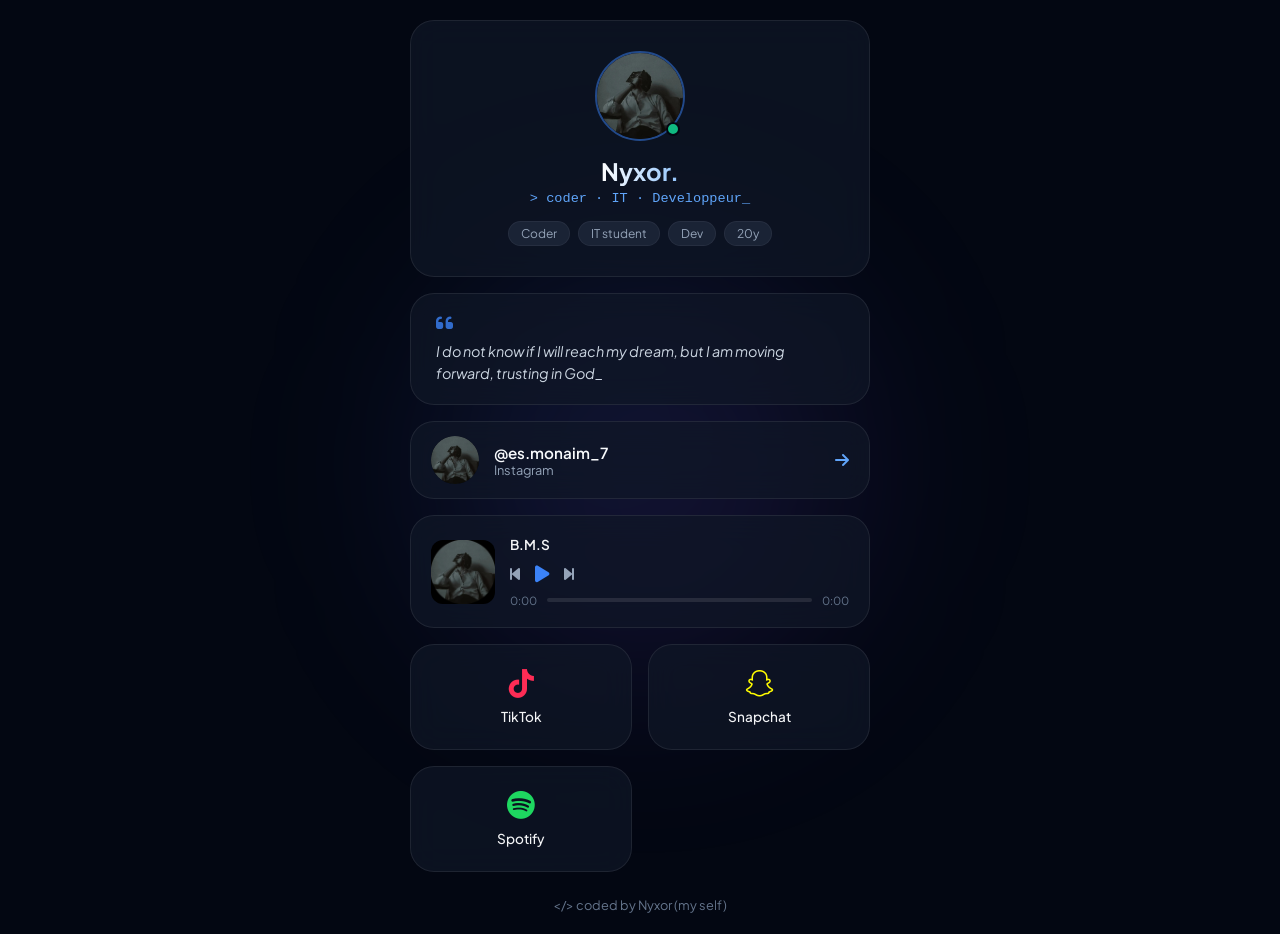
==== index.html @ fcea0288 "Update index.html" ====
<!DOCTYPE html>
<html lang="en">
<head>
    <meta charset="UTF-8">
    <meta name="viewport" content="width=device-width, initial-scale=1.0">
    <title>Nyxor. // Bento Grid Portfolio</title>
    <link rel="stylesheet" href="style.css">
    <link rel="stylesheet" href="https://cdnjs.cloudflare.com/ajax/libs/font-awesome/6.4.0/css/all.min.css">
</head>
<body>
    <div class="bg-glow"></div>
    
    <div class="bento-container">
        <!-- Profile Bento Box -->
        <div class="bento-card profile-box">
            <div class="avatar-wrapper">
                <img src="assets/avatar.jpg" alt="Nyxor">
                <div class="status-dot"></div>
            </div>
            <h1>Nyxor.</h1>
            <p class="role">&gt; coder · IT · Developpeur_</p>
            <div class="tags">
                <span>Coder</span>
                <span>IT student</span>
                <span>Dev</span>
                <span>20y</span>
            </div>
        </div>

        <!-- Bio / Quote Box -->
        <div class="bento-card quote-box">
            <i class="fa-solid fa-quote-left quote-icon"></i>
            <p>I do not know if I will reach my dream, but I am moving forward, trusting in God_</p>
        </div>

        <!-- Secondary Link Box (@es.monaim_7 - Instagram) -->
        <a href="https://instagram.com/es.monaim_7" target="_blank" class="bento-card link-box">
            <div class="link-avatar">
                <img src="assets/avatar.jpg" alt="Instagram">
            </div>
            <div class="link-info">
                <span class="handle">@es.monaim_7</span>
                <span class="sub">Instagram</span>
            </div>
            <i class="fa-solid fa-arrow-right arrow-icon"></i>
        </a>

        <!-- Music Player Box with Playlist & Controls -->
        <div class="bento-card music-box">
            <div class="album-art" id="albumArtContainer">
                <img src="assets/avatar.jpg" alt="Album Art">
            </div>
            <div class="music-info">
                <span class="song-title" id="songTitle">B.M.S</span>
                <div class="player-controls">
                    <button id="prevBtn"><i class="fa-solid fa-backward-step"></i></button>
                    <button id="playBtn"><i class="fa-solid fa-play"></i></button>
                    <button id="nextBtn"><i class="fa-solid fa-forward-step"></i></button>
                </div>
                <div class="progress-container">
                    <span class="time current" id="currentTime">0:00</span>
                    <div class="progress-bar" id="progressBar">
                        <div class="progress" id="progress"></div>
                    </div>
                    <span class="time total" id="durationTime">0:00</span>
                </div>
            </div>
            <audio id="audioPlayer"></audio>
        </div>

        <!-- Social Media Bento Boxes -->
        <a href="https://www.tiktok.com/@es.ameur?_r=1&_t=ZS-9ANzSjdHnMc" target="_blank" class="bento-card social-box tiktok">
            <i class="fa-brands fa-tiktok"></i>
            <span>TikTok</span>
        </a>
        <a href="https://www.snapchat.com/add/abdelmounaim_51?share_id=HnolGgWabs0&locale=en-US" target="_blank" class="bento-card social-box snapchat">
            <i class="fa-brands fa-snapchat"></i>
            <span>Snapchat</span>
        </a>
        <a href="https://open.spotify.com/user/316nsxtnhcsiqg2rhbtes3xg7yk4?si=0DEsbl2AT4-R0yU2G4HWVw&utm_source=copy-link" target="_blank" class="bento-card social-box spotify">
            <i class="fa-brands fa-spotify"></i>
            <span>Spotify</span>
        </a>
    </div>

    <footer class="footer">
        <code>&lt;/&gt; coded by Nyxor (my self)</code>
    </footer>

    <script src="script.js"></script>
</body>
</html>
---- style.css ----
@import url('https://fonts.googleapis.com/css2?family=Plus+Jakarta+Sans:wght@300;400;500;600;700&display=swap');

* {
    margin: 0;
    padding: 0;
    box-sizing: border-box;
    font-family: 'Plus Jakarta Sans', sans-serif;
}

body {
    background-color: #030712;
    color: #f3f4f6;
    min-height: 100vh;
    display: flex;
    flex-direction: column;
    align-items: center;
    justify-content: center;
    padding: 20px;
    position: relative;
    overflow-x: hidden;
}

/* Background glow effect */
.bg-glow {
    position: absolute;
    width: 400px;
    height: 400px;
    background: linear-gradient(135deg, rgba(59, 130, 246, 0.15), rgba(147, 51, 234, 0.15));
    filter: blur(100px);
    border-radius: 50%;
    z-index: -1;
    top: 50%;
    left: 50%;
    transform: translate(-50%, -50%);
    animation: pulseGlow 6s ease-in-out infinite alternate;
}

@keyframes pulseGlow {
    0% { transform: translate(-50%, -50%) scale(1); }
    100% { transform: translate(-50%, -50%) scale(1.2); }
}

/* Bento Container Layout */
.bento-container {
    display: grid;
    grid-template-columns: repeat(2, 1fr);
    gap: 16px;
    width: 100%;
    max-width: 460px;
    z-index: 1;
}

.bento-card {
    background: rgba(17, 24, 39, 0.7);
    border: 1px solid rgba(255, 255, 255, 0.08);
    border-radius: 24px;
    padding: 20px;
    backdrop-filter: blur(16px);
    -webkit-backdrop-filter: blur(16px);
    transition: all 0.3s cubic-bezier(0.4, 0, 0.2, 1);
    text-decoration: none;
    color: inherit;
    display: flex;
    flex-direction: column;
    justify-content: center;
}

.bento-card:hover {
    border-color: rgba(59, 130, 246, 0.4);
    transform: translateY(-4px);
    box-shadow: 0 10px 30px -10px rgba(59, 130, 246, 0.2);
}

/* Profile Box */
.profile-box {
    grid-column: span 2;
    align-items: center;
    text-align: center;
    padding: 30px 20px;
}

.avatar-wrapper {
    position: relative;
    width: 90px;
    height: 90px;
    margin-bottom: 15px;
}

.avatar-wrapper img {
    width: 100%;
    height: 100%;
    border-radius: 50%;
    object-fit: cover;
    border: 2px solid rgba(59, 130, 246, 0.5);
}

.status-dot {
    position: absolute;
    bottom: 5px;
    right: 5px;
    width: 14px;
    height: 14px;
    background-color: #10b981;
    border: 2px solid #030712;
    border-radius: 50%;
}

.profile-box h1 {
    font-size: 1.5rem;
    font-weight: 700;
    margin-bottom: 5px;
    background: linear-gradient(to right, #fff, #93c5fd);
    -webkit-background-clip: text;
    -webkit-text-fill-color: transparent;
}

.role {
    font-size: 0.85rem;
    color: #60a5fa;
    font-family: monospace;
    margin-bottom: 15px;
}

.tags {
    display: flex;
    gap: 8px;
    flex-wrap: wrap;
    justify-content: center;
}

.tags span {
    background: rgba(30, 41, 59, 0.8);
    border: 1px solid rgba(255, 255, 255, 0.05);
    padding: 4px 12px;
    border-radius: 20px;
    font-size: 0.75rem;
    color: #94a3b8;
}

/* Quote Box */
.quote-box {
    grid-column: span 2;
    position: relative;
    padding: 20px 25px;
}

.quote-icon {
    color: #3b82f6;
    font-size: 1.2rem;
    margin-bottom: 8px;
    opacity: 0.8;
}

.quote-box p {
    font-size: 0.9rem;
    color: #cbd5e1;
    line-height: 1.5;
    font-style: italic;
}

/* Link Box */
.link-box {
    grid-column: span 2;
    flex-direction: row;
    align-items: center;
    justify-content: space-between;
    padding: 14px 20px;
}

.link-avatar {
    width: 48px;
    height: 48px;
    border-radius: 50%;
    overflow: hidden;
    display: flex;
    align-items: center;
    justify-content: center;
    flex-shrink: 0;
}

.link-avatar img {
    width: 100%;
    height: 100%;
    object-fit: cover;
}

.link-info {
    display: flex;
    flex-direction: column;
    flex-grow: 1;
    margin-left: 15px;
}

.link-info .handle {
    font-weight: 600;
    font-size: 0.95rem;
    color: #f8fafc;
}

.link-info .sub {
    font-size: 0.8rem;
    color: #94a3b8;
}

.arrow-icon {
    color: #60a5fa;
    transition: transform 0.2s;
}

.link-box:hover .arrow-icon {
    transform: translateX(4px);
}

/* Music Box */
.music-box {
    grid-column: span 2;
    flex-direction: row;
    align-items: center;
    gap: 15px;
}

.album-art {
    width: 64px;
    height: 64px;
    border-radius: 12px;
    overflow: hidden;
    flex-shrink: 0;
}

.album-art img {
    width: 100%;
    height: 100%;
    object-fit: cover;
}

.music-info {
    flex-grow: 1;
    display: flex;
    flex-direction: column;
    gap: 8px;
}

.song-title {
    font-weight: 600;
    font-size: 0.85rem;
    white-space: nowrap;
    overflow: hidden;
    text-overflow: ellipsis;
    max-width: 280px;
}

.player-controls {
    display: flex;
    align-items: center;
    gap: 15px;
}

.player-controls button {
    background: none;
    border: none;
    color: #94a3b8;
    cursor: pointer;
    font-size: 1rem;
    transition: color 0.2s;
}

.player-controls button:hover {
    color: #fff;
}

#playBtn {
    font-size: 1.2rem;
    color: #3b82f6;
}

.progress-container {
    display: flex;
    align-items: center;
    gap: 10px;
    width: 100%;
}

.time {
    font-size: 0.7rem;
    color: #64748b;
}

.progress-bar {
    flex-grow: 1;
    height: 4px;
    background: rgba(255, 255, 255, 0.1);
    border-radius: 2px;
    overflow: hidden;
    cursor: pointer;
}

.progress {
    width: 0%;
    height: 100%;
    background: #3b82f6;
    border-radius: 2px;
    transition: width 0.1s linear;
}

/* Social Boxes */
.social-box {
    align-items: center;
    text-align: center;
    gap: 10px;
    padding: 24px 10px;
}

.social-box i {
    font-size: 1.8rem;
}

.social-box span {
    font-size: 0.85rem;
    font-weight: 500;
}

.social-box.tiktok:hover { border-color: rgba(254, 44, 85, 0.4); box-shadow: 0 10px 30px -10px rgba(254, 44, 85, 0.2); }
.social-box.tiktok i { color: #fe2c55; }

.social-box.snapchat:hover { border-color: rgba(255, 252, 0, 0.4); box-shadow: 0 10px 30px -10px rgba(255, 252, 0, 0.15); }
.social-box.snapchat i { color: #fffc00; }

.social-box.spotify:hover { border-color: rgba(30, 215, 96, 0.4); box-shadow: 0 10px 30px -10px rgba(30, 215, 96, 0.2); }
.social-box.spotify i { color: #1ed760; }

/* Footer */
.footer {
    margin-top: 25px;
    text-align: center;
    font-size: 0.8rem;
    color: #64748b;
}
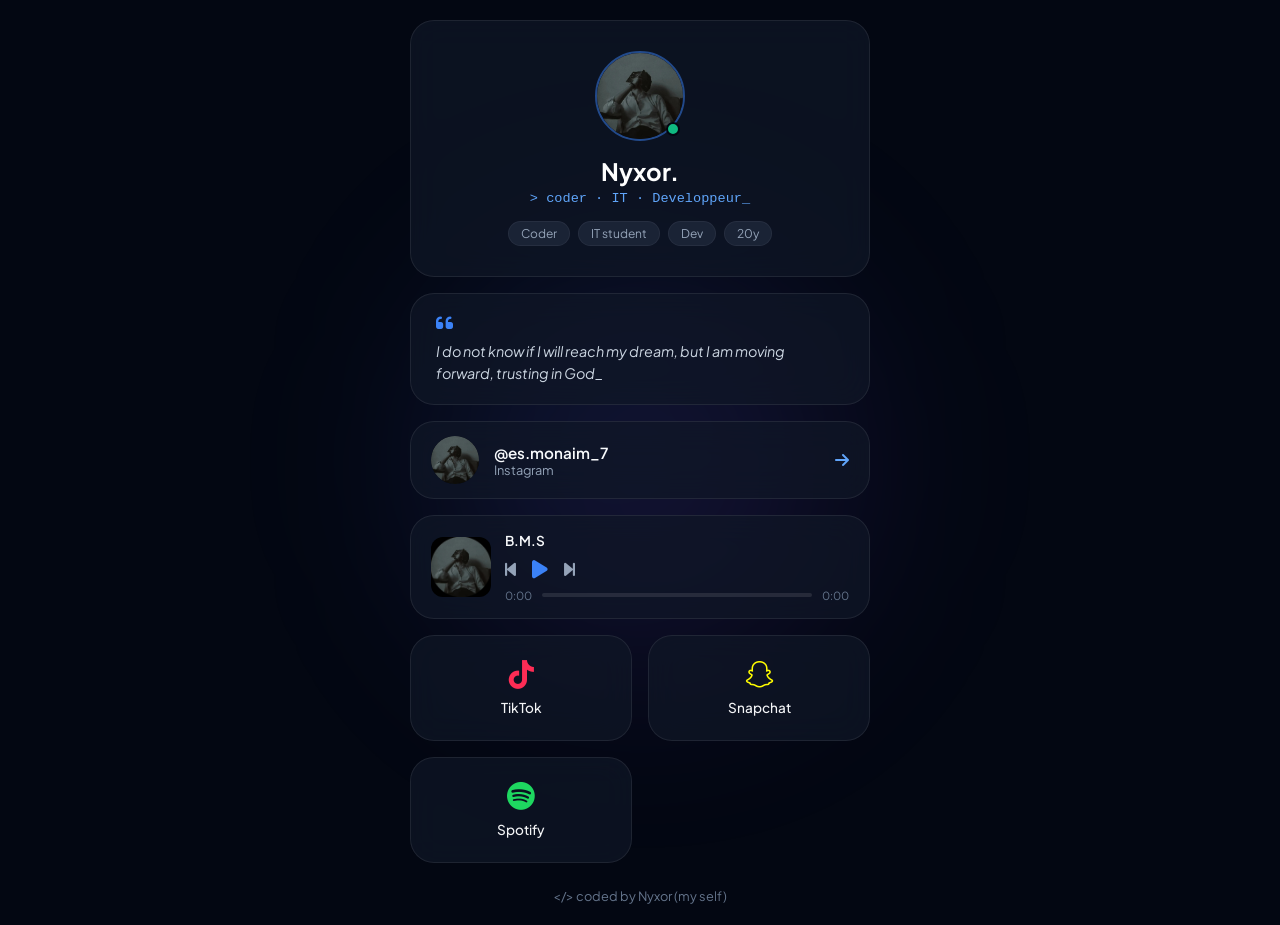
==== commit e60534e6: "Update index.html" ====
--- a/index.html
+++ b/index.html
@@ -4,7 +4,7 @@
     <meta charset="UTF-8">
     <meta name="viewport" content="width=device-width, initial-scale=1.0">
     <title>Nyxor. // Bento Grid Portfolio</title>
-    <link rel="stylesheet" href="style.css">
+    <link rel="stylesheet" href="style.css?v=2.5">
     <link rel="stylesheet" href="https://cdnjs.cloudflare.com/ajax/libs/font-awesome/6.4.0/css/all.min.css">
 </head>
 <body>
@@ -45,7 +45,7 @@
             <i class="fa-solid fa-arrow-right arrow-icon"></i>
         </a>
 
-        <!-- Music Player Box with Playlist & Controls -->
+        <!-- Music Player Box -->
         <div class="bento-card music-box">
             <div class="album-art" id="albumArtContainer">
                 <img src="assets/avatar.jpg" alt="Album Art">
@@ -53,9 +53,9 @@
             <div class="music-info">
                 <span class="song-title" id="songTitle">B.M.S</span>
                 <div class="player-controls">
-                    <button id="prevBtn"><i class="fa-solid fa-backward-step"></i></button>
-                    <button id="playBtn"><i class="fa-solid fa-play"></i></button>
-                    <button id="nextBtn"><i class="fa-solid fa-forward-step"></i></button>
+                    <button id="prevBtn" title="Previous"><i class="fa-solid fa-backward-step"></i></button>
+                    <button id="playBtn" title="Play/Pause"><i class="fa-solid fa-play"></i></button>
+                    <button id="nextBtn" title="Next"><i class="fa-solid fa-forward-step"></i></button>
                 </div>
                 <div class="progress-container">
                     <span class="time current" id="currentTime">0:00</span>
--- a/style.css
+++ b/style.css
@@ -20,7 +20,6 @@
     overflow-x: hidden;
 }
 
-/* Background glow effect */
 .bg-glow {
     position: absolute;
     width: 400px;
@@ -32,15 +31,8 @@
     top: 50%;
     left: 50%;
     transform: translate(-50%, -50%);
-    animation: pulseGlow 6s ease-in-out infinite alternate;
-}
-
-@keyframes pulseGlow {
-    0% { transform: translate(-50%, -50%) scale(1); }
-    100% { transform: translate(-50%, -50%) scale(1.2); }
-}
-
-/* Bento Container Layout */
+}
+
 .bento-container {
     display: grid;
     grid-template-columns: repeat(2, 1fr);
@@ -57,7 +49,6 @@
     padding: 20px;
     backdrop-filter: blur(16px);
     -webkit-backdrop-filter: blur(16px);
-    transition: all 0.3s cubic-bezier(0.4, 0, 0.2, 1);
     text-decoration: none;
     color: inherit;
     display: flex;
@@ -65,13 +56,6 @@
     justify-content: center;
 }
 
-.bento-card:hover {
-    border-color: rgba(59, 130, 246, 0.4);
-    transform: translateY(-4px);
-    box-shadow: 0 10px 30px -10px rgba(59, 130, 246, 0.2);
-}
-
-/* Profile Box */
 .profile-box {
     grid-column: span 2;
     align-items: center;
@@ -109,9 +93,7 @@
     font-size: 1.5rem;
     font-weight: 700;
     margin-bottom: 5px;
-    background: linear-gradient(to right, #fff, #93c5fd);
-    -webkit-background-clip: text;
-    -webkit-text-fill-color: transparent;
+    color: #fff;
 }
 
 .role {
@@ -137,10 +119,8 @@
     color: #94a3b8;
 }
 
-/* Quote Box */
 .quote-box {
     grid-column: span 2;
-    position: relative;
     padding: 20px 25px;
 }
 
@@ -148,7 +128,6 @@
     color: #3b82f6;
     font-size: 1.2rem;
     margin-bottom: 8px;
-    opacity: 0.8;
 }
 
 .quote-box p {
@@ -158,7 +137,6 @@
     font-style: italic;
 }
 
-/* Link Box */
 .link-box {
     grid-column: span 2;
     flex-direction: row;
@@ -204,24 +182,20 @@
 
 .arrow-icon {
     color: #60a5fa;
-    transition: transform 0.2s;
-}
-
-.link-box:hover .arrow-icon {
-    transform: translateX(4px);
-}
-
-/* Music Box */
+}
+
 .music-box {
     grid-column: span 2;
+    display: flex;
     flex-direction: row;
     align-items: center;
-    gap: 15px;
+    gap: 14px;
+    padding: 16px 20px;
 }
 
 .album-art {
-    width: 64px;
-    height: 64px;
+    width: 60px;
+    height: 60px;
     border-radius: 12px;
     overflow: hidden;
     flex-shrink: 0;
@@ -231,13 +205,15 @@
     width: 100%;
     height: 100%;
     object-fit: cover;
+    display: block;
 }
 
 .music-info {
     flex-grow: 1;
     display: flex;
     flex-direction: column;
-    gap: 8px;
+    gap: 6px;
+    min-width: 0;
 }
 
 .song-title {
@@ -246,13 +222,13 @@
     white-space: nowrap;
     overflow: hidden;
     text-overflow: ellipsis;
-    max-width: 280px;
+    color: #f8fafc;
 }
 
 .player-controls {
     display: flex;
     align-items: center;
-    gap: 15px;
+    gap: 16px;
 }
 
 .player-controls button {
@@ -260,16 +236,12 @@
     border: none;
     color: #94a3b8;
     cursor: pointer;
-    font-size: 1rem;
-    transition: color 0.2s;
-}
-
-.player-controls button:hover {
-    color: #fff;
+    font-size: 1.1rem;
+    padding: 0;
 }
 
 #playBtn {
-    font-size: 1.2rem;
+    font-size: 1.3rem;
     color: #3b82f6;
 }
 
@@ -299,10 +271,8 @@
     height: 100%;
     background: #3b82f6;
     border-radius: 2px;
-    transition: width 0.1s linear;
-}
-
-/* Social Boxes */
+}
+
 .social-box {
     align-items: center;
     text-align: center;
@@ -319,16 +289,10 @@
     font-weight: 500;
 }
 
-.social-box.tiktok:hover { border-color: rgba(254, 44, 85, 0.4); box-shadow: 0 10px 30px -10px rgba(254, 44, 85, 0.2); }
 .social-box.tiktok i { color: #fe2c55; }
-
-.social-box.snapchat:hover { border-color: rgba(255, 252, 0, 0.4); box-shadow: 0 10px 30px -10px rgba(255, 252, 0, 0.15); }
 .social-box.snapchat i { color: #fffc00; }
-
-.social-box.spotify:hover { border-color: rgba(30, 215, 96, 0.4); box-shadow: 0 10px 30px -10px rgba(30, 215, 96, 0.2); }
 .social-box.spotify i { color: #1ed760; }
 
-/* Footer */
 .footer {
     margin-top: 25px;
     text-align: center;
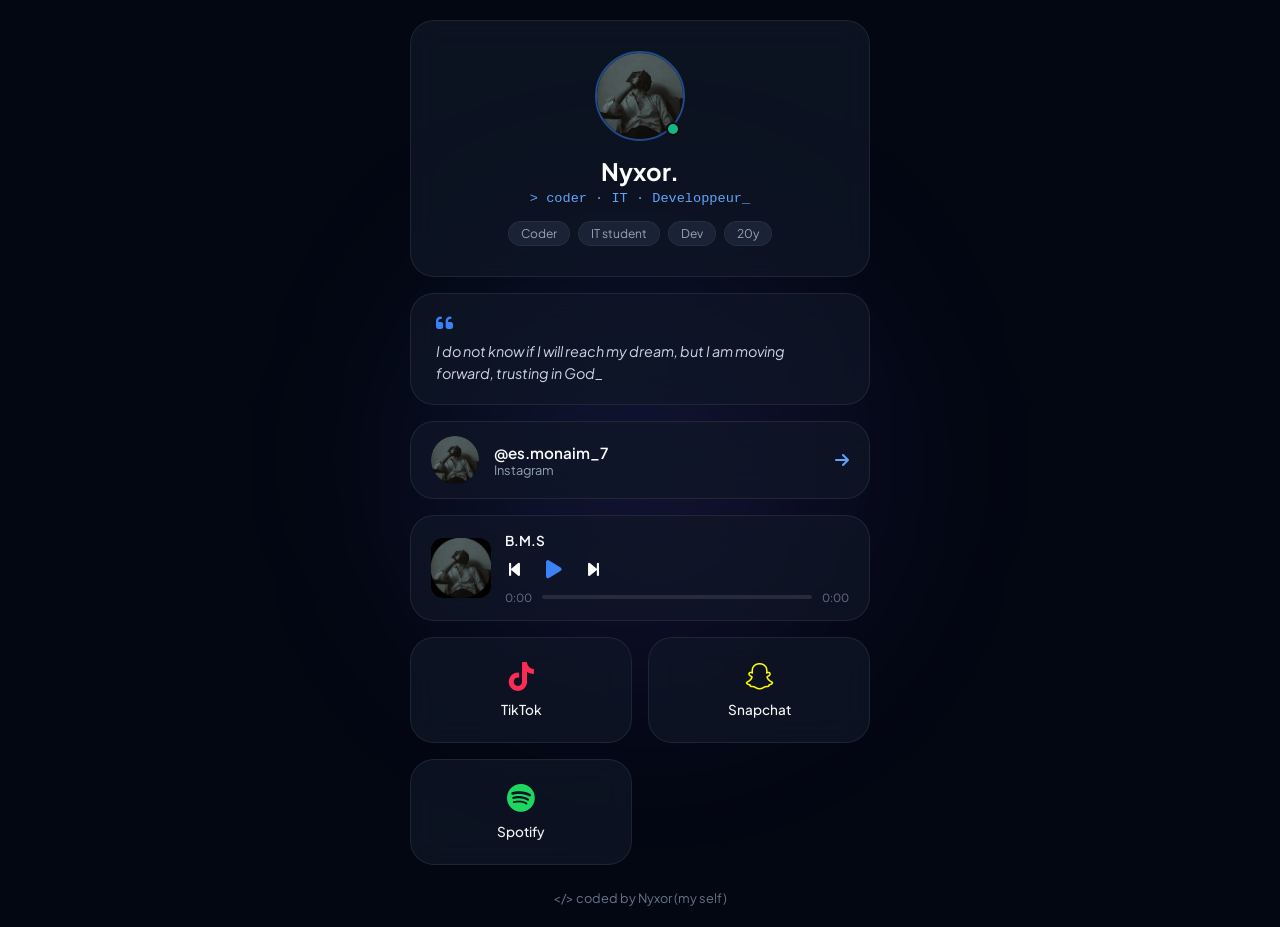
==== commit c62bddb5: "Update index.html" ====
--- a/index.html
+++ b/index.html
@@ -4,7 +4,7 @@
     <meta charset="UTF-8">
     <meta name="viewport" content="width=device-width, initial-scale=1.0">
     <title>Nyxor. // Bento Grid Portfolio</title>
-    <link rel="stylesheet" href="style.css?v=2.5">
+    <link rel="stylesheet" href="style.css?v=3.0">
     <link rel="stylesheet" href="https://cdnjs.cloudflare.com/ajax/libs/font-awesome/6.4.0/css/all.min.css">
 </head>
 <body>
--- a/style.css
+++ b/style.css
@@ -184,6 +184,7 @@
     color: #60a5fa;
 }
 
+/* Music Box & Controls Fixes */
 .music-box {
     grid-column: span 2;
     display: flex;
@@ -228,21 +229,24 @@
 .player-controls {
     display: flex;
     align-items: center;
-    gap: 16px;
+    gap: 18px;
 }
 
 .player-controls button {
-    background: none;
+    background: transparent;
     border: none;
-    color: #94a3b8;
+    color: #ffffff !important;
     cursor: pointer;
     font-size: 1.1rem;
-    padding: 0;
+    padding: 4px;
+    display: inline-flex;
+    align-items: center;
+    justify-content: center;
 }
 
 #playBtn {
-    font-size: 1.3rem;
-    color: #3b82f6;
+    color: #3b82f6 !important;
+    font-size: 1.3rem !important;
 }
 
 .progress-container {
@@ -273,6 +277,7 @@
     border-radius: 2px;
 }
 
+/* Social Boxes */
 .social-box {
     align-items: center;
     text-align: center;
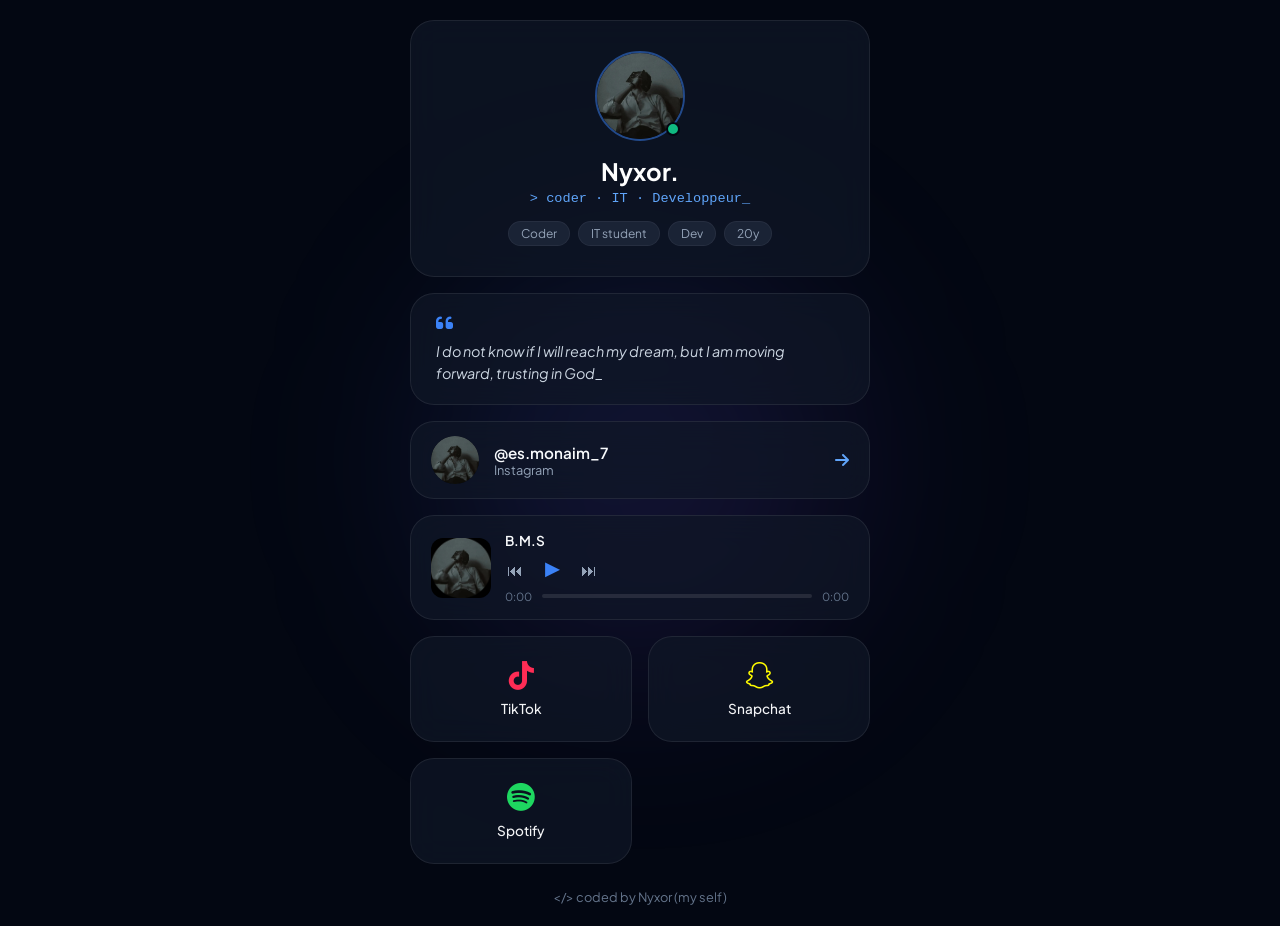
==== commit 2ca615a1: "Update index.html" ====
--- a/index.html
+++ b/index.html
@@ -4,7 +4,7 @@
     <meta charset="UTF-8">
     <meta name="viewport" content="width=device-width, initial-scale=1.0">
     <title>Nyxor. // Bento Grid Portfolio</title>
-    <link rel="stylesheet" href="style.css?v=3.0">
+    <link rel="stylesheet" href="style.css?v=4.0">
     <link rel="stylesheet" href="https://cdnjs.cloudflare.com/ajax/libs/font-awesome/6.4.0/css/all.min.css">
 </head>
 <body>
@@ -53,9 +53,9 @@
             <div class="music-info">
                 <span class="song-title" id="songTitle">B.M.S</span>
                 <div class="player-controls">
-                    <button id="prevBtn" title="Previous"><i class="fa-solid fa-backward-step"></i></button>
-                    <button id="playBtn" title="Play/Pause"><i class="fa-solid fa-play"></i></button>
-                    <button id="nextBtn" title="Next"><i class="fa-solid fa-forward-step"></i></button>
+                    <button id="prevBtn" title="Previous">⏮</button>
+                    <button id="playBtn" title="Play/Pause">▶</button>
+                    <button id="nextBtn" title="Next">⏭</button>
                 </div>
                 <div class="progress-container">
                     <span class="time current" id="currentTime">0:00</span>
--- a/style.css
+++ b/style.css
@@ -184,7 +184,6 @@
     color: #60a5fa;
 }
 
-/* Music Box & Controls Fixes */
 .music-box {
     grid-column: span 2;
     display: flex;
@@ -229,24 +228,29 @@
 .player-controls {
     display: flex;
     align-items: center;
-    gap: 18px;
+    gap: 16px;
 }
 
 .player-controls button {
-    background: transparent;
+    background: none;
     border: none;
-    color: #ffffff !important;
+    color: #94a3b8;
     cursor: pointer;
-    font-size: 1.1rem;
-    padding: 4px;
-    display: inline-flex;
-    align-items: center;
-    justify-content: center;
+    font-size: 1rem;
+    padding: 2px;
+    display: flex;
+    align-items: center;
+    justify-content: center;
+    transition: color 0.2s ease;
+}
+
+.player-controls button:hover {
+    color: #ffffff;
 }
 
 #playBtn {
-    color: #3b82f6 !important;
-    font-size: 1.3rem !important;
+    font-size: 1.2rem;
+    color: #3b82f6;
 }
 
 .progress-container {
@@ -277,7 +281,6 @@
     border-radius: 2px;
 }
 
-/* Social Boxes */
 .social-box {
     align-items: center;
     text-align: center;
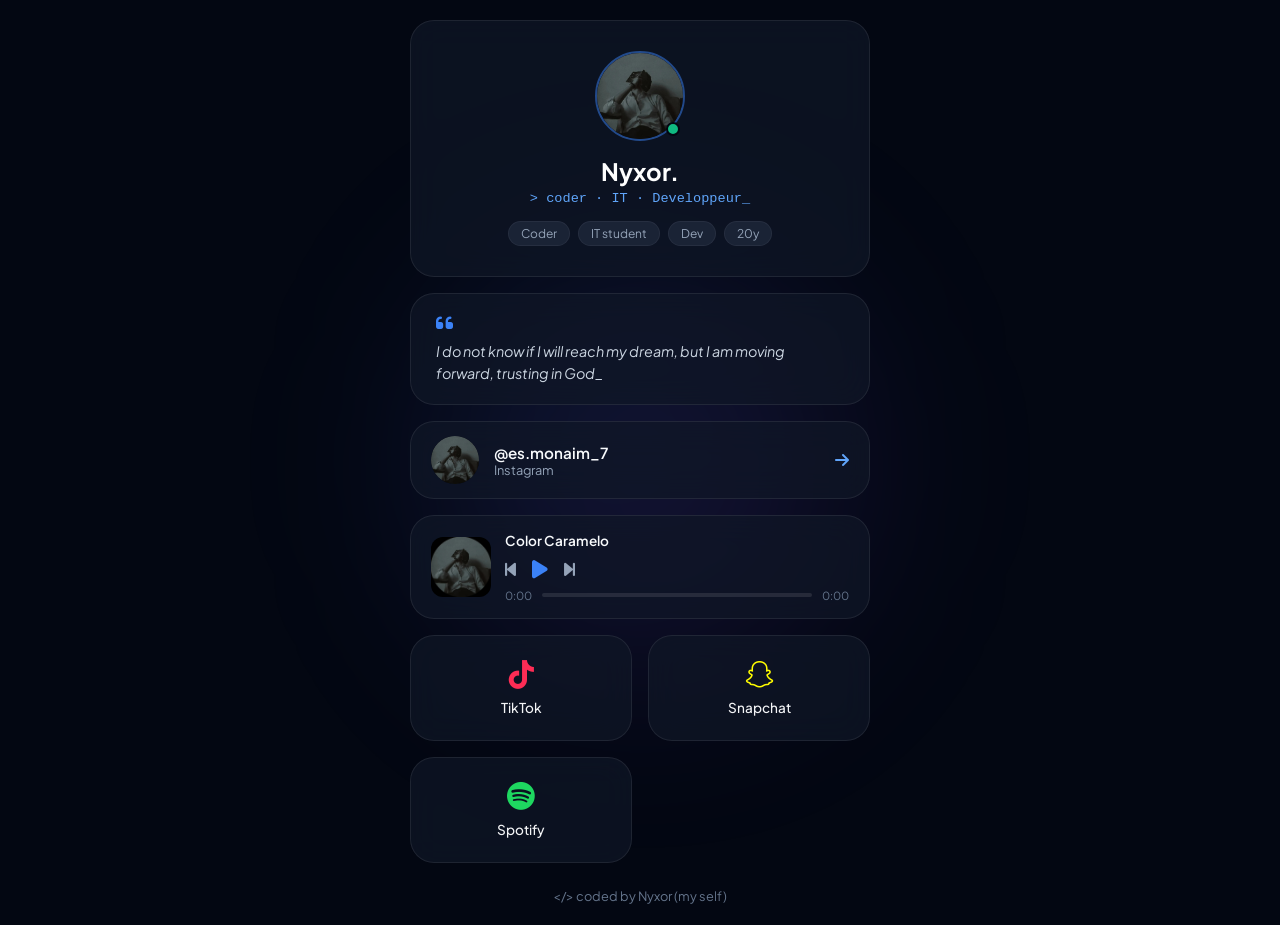
==== commit 33ca042d: "update" ====
--- a/index.html
+++ b/index.html
@@ -4,7 +4,7 @@
     <meta charset="UTF-8">
     <meta name="viewport" content="width=device-width, initial-scale=1.0">
     <title>Nyxor. // Bento Grid Portfolio</title>
-    <link rel="stylesheet" href="style.css?v=4.0">
+    <link rel="stylesheet" href="style.css">
     <link rel="stylesheet" href="https://cdnjs.cloudflare.com/ajax/libs/font-awesome/6.4.0/css/all.min.css">
 </head>
 <body>
@@ -45,7 +45,7 @@
             <i class="fa-solid fa-arrow-right arrow-icon"></i>
         </a>
 
-        <!-- Music Player Box -->
+        <!-- Music Player Box with Playlist & Controls -->
         <div class="bento-card music-box">
             <div class="album-art" id="albumArtContainer">
                 <img src="assets/avatar.jpg" alt="Album Art">
@@ -53,9 +53,9 @@
             <div class="music-info">
                 <span class="song-title" id="songTitle">B.M.S</span>
                 <div class="player-controls">
-                    <button id="prevBtn" title="Previous">⏮</button>
-                    <button id="playBtn" title="Play/Pause">▶</button>
-                    <button id="nextBtn" title="Next">⏭</button>
+                    <button id="prevBtn"><i class="fa-solid fa-backward-step"></i></button>
+                    <button id="playBtn"><i class="fa-solid fa-play"></i></button>
+                    <button id="nextBtn"><i class="fa-solid fa-forward-step"></i></button>
                 </div>
                 <div class="progress-container">
                     <span class="time current" id="currentTime">0:00</span>
@@ -89,4 +89,4 @@
 
     <script src="script.js"></script>
 </body>
-</html>
+</html>
--- a/style.css
+++ b/style.css
@@ -236,20 +236,12 @@
     border: none;
     color: #94a3b8;
     cursor: pointer;
-    font-size: 1rem;
-    padding: 2px;
-    display: flex;
-    align-items: center;
-    justify-content: center;
-    transition: color 0.2s ease;
-}
-
-.player-controls button:hover {
-    color: #ffffff;
+    font-size: 1.1rem;
+    padding: 0;
 }
 
 #playBtn {
-    font-size: 1.2rem;
+    font-size: 1.3rem;
     color: #3b82f6;
 }
 
@@ -306,4 +298,4 @@
     text-align: center;
     font-size: 0.8rem;
     color: #64748b;
-}
+}
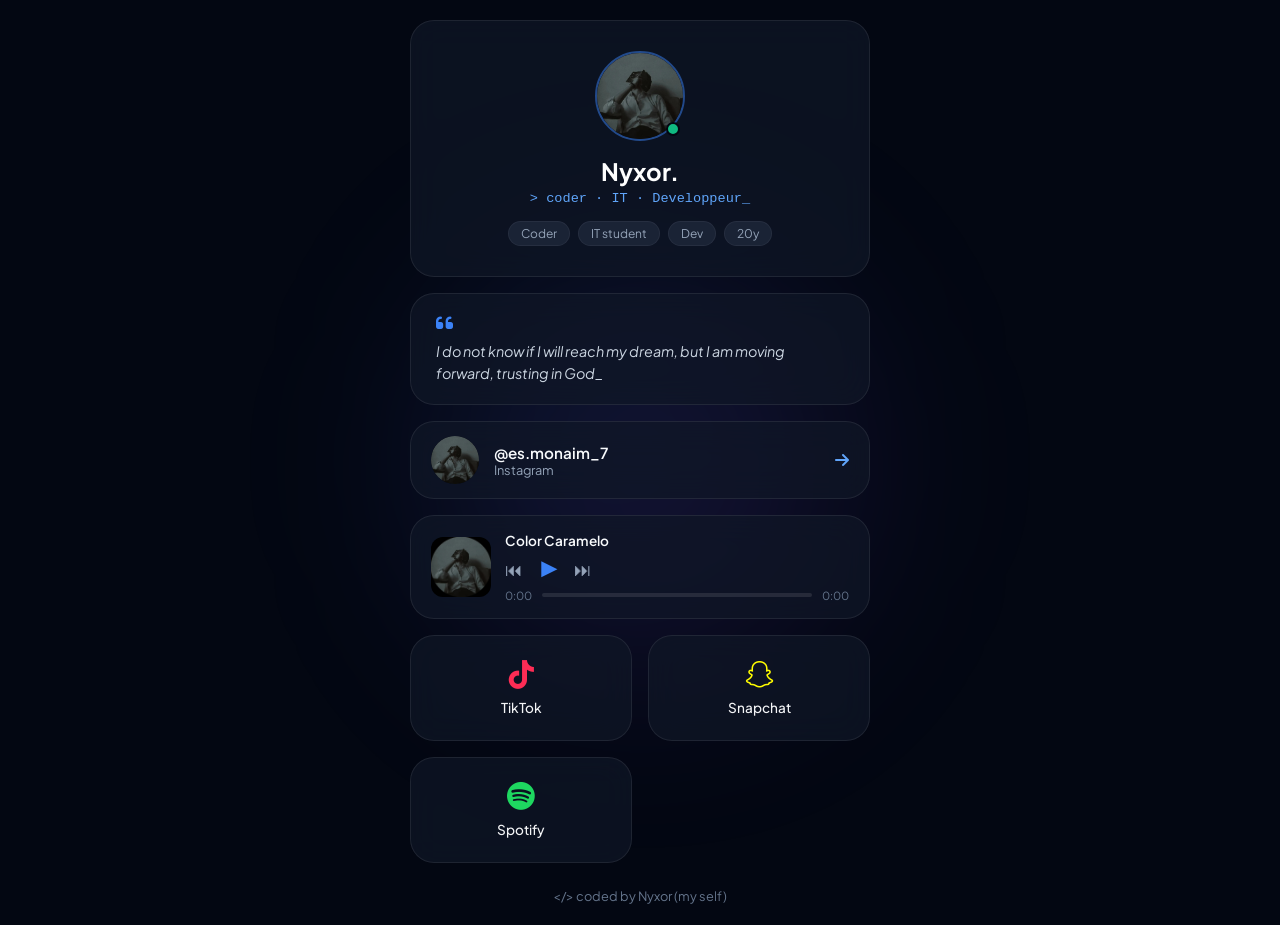
==== commit 6b909999: "Update index.html" ====
--- a/index.html
+++ b/index.html
@@ -4,7 +4,7 @@
     <meta charset="UTF-8">
     <meta name="viewport" content="width=device-width, initial-scale=1.0">
     <title>Nyxor. // Bento Grid Portfolio</title>
-    <link rel="stylesheet" href="style.css">
+    <link rel="stylesheet" href="style.css?v=4.0">
     <link rel="stylesheet" href="https://cdnjs.cloudflare.com/ajax/libs/font-awesome/6.4.0/css/all.min.css">
 </head>
 <body>
@@ -45,17 +45,17 @@
             <i class="fa-solid fa-arrow-right arrow-icon"></i>
         </a>
 
-        <!-- Music Player Box with Playlist & Controls -->
+        <!-- Music Player Box -->
         <div class="bento-card music-box">
             <div class="album-art" id="albumArtContainer">
                 <img src="assets/avatar.jpg" alt="Album Art">
             </div>
             <div class="music-info">
-                <span class="song-title" id="songTitle">B.M.S</span>
+                <span class="song-title" id="songTitle">Color Caramelo</span>
                 <div class="player-controls">
-                    <button id="prevBtn"><i class="fa-solid fa-backward-step"></i></button>
-                    <button id="playBtn"><i class="fa-solid fa-play"></i></button>
-                    <button id="nextBtn"><i class="fa-solid fa-forward-step"></i></button>
+                    <button id="prevBtn" title="Previous">⏮</button>
+                    <button id="playBtn" title="Play/Pause">▶</button>
+                    <button id="nextBtn" title="Next">⏭</button>
                 </div>
                 <div class="progress-container">
                     <span class="time current" id="currentTime">0:00</span>
@@ -89,4 +89,4 @@
 
     <script src="script.js"></script>
 </body>
-</html>+</html>
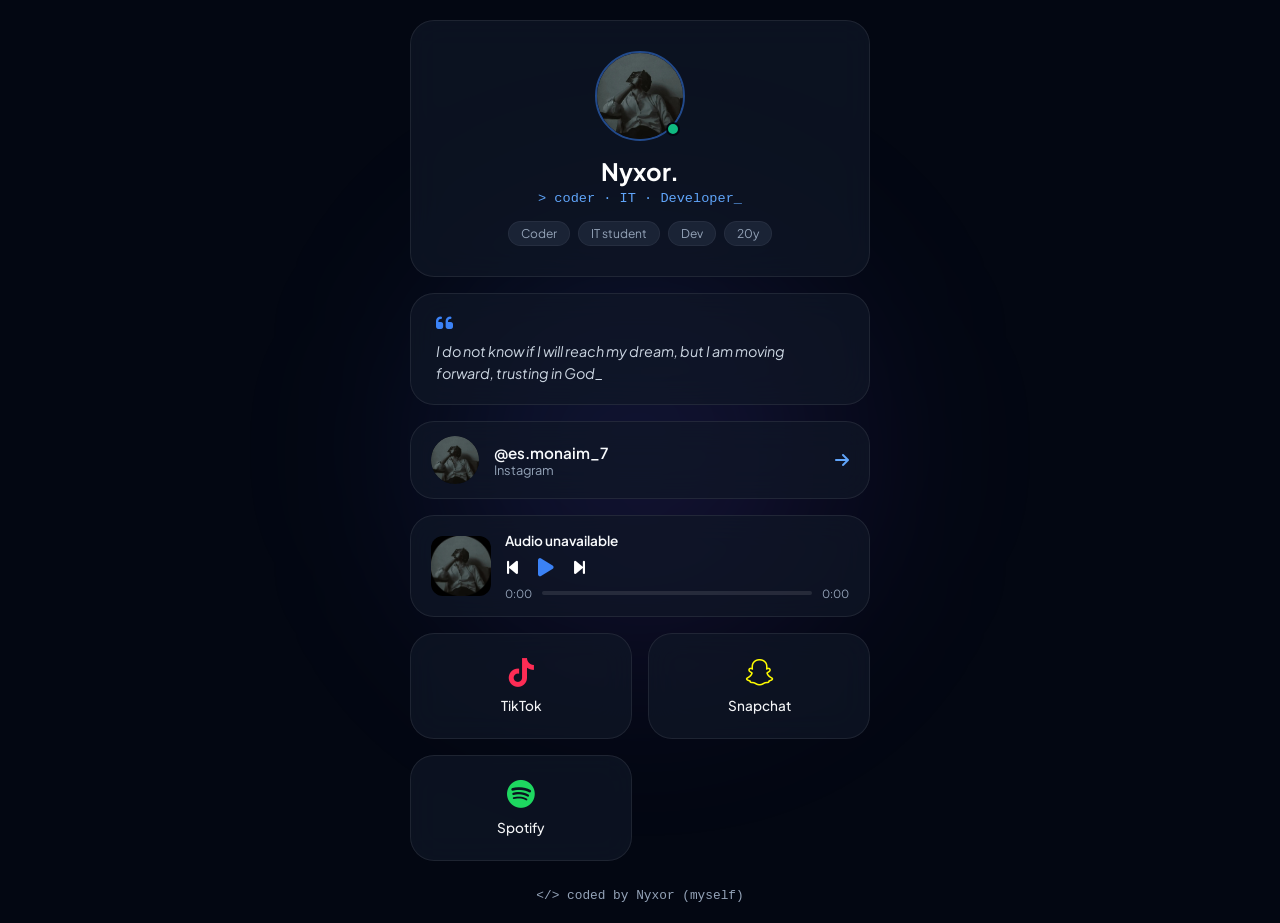
==== commit 41585957: "fix portfolio" ====
--- a/index.html
+++ b/index.html
@@ -3,88 +3,95 @@
 <head>
     <meta charset="UTF-8">
     <meta name="viewport" content="width=device-width, initial-scale=1.0">
-    <title>Nyxor. // Bento Grid Portfolio</title>
-    <link rel="stylesheet" href="style.css?v=4.0">
-    <link rel="stylesheet" href="https://cdnjs.cloudflare.com/ajax/libs/font-awesome/6.4.0/css/all.min.css">
+    <title>Nyxor. | Portfolio</title>
+    <meta name="description" content="Nyxor — coder and IT student. Links, socials and music in one place.">
+    <meta name="theme-color" content="#030712">
+    <link rel="icon" href="favicon.svg" type="image/svg+xml">
+    <link rel="preconnect" href="https://fonts.googleapis.com">
+    <link rel="preconnect" href="https://fonts.gstatic.com" crossorigin>
+    <link rel="stylesheet" href="https://fonts.googleapis.com/css2?family=Plus+Jakarta+Sans:wght@300;400;500;600;700&display=swap">
+    <link rel="stylesheet" href="https://cdnjs.cloudflare.com/ajax/libs/font-awesome/6.4.0/css/all.min.css" crossorigin="anonymous" referrerpolicy="no-referrer">
+    <link rel="stylesheet" href="style.css?v=5.0">
 </head>
 <body>
-    <div class="bg-glow"></div>
-    
-    <div class="bento-container">
-        <!-- Profile Bento Box -->
-        <div class="bento-card profile-box">
+    <div class="bg-glow" aria-hidden="true"></div>
+
+    <main class="bento-container">
+        <!-- Profile -->
+        <section class="bento-card profile-box">
             <div class="avatar-wrapper">
-                <img src="assets/avatar.jpg" alt="Nyxor">
-                <div class="status-dot"></div>
+                <img src="assets/avatar.jpg" alt="Nyxor" width="90" height="90">
+                <div class="status-dot" aria-hidden="true"></div>
             </div>
             <h1>Nyxor.</h1>
-            <p class="role">&gt; coder · IT · Developpeur_</p>
+            <p class="role">&gt; coder · IT · Developer_</p>
             <div class="tags">
                 <span>Coder</span>
                 <span>IT student</span>
                 <span>Dev</span>
                 <span>20y</span>
             </div>
-        </div>
+        </section>
 
-        <!-- Bio / Quote Box -->
-        <div class="bento-card quote-box">
-            <i class="fa-solid fa-quote-left quote-icon"></i>
+        <!-- Quote -->
+        <section class="bento-card quote-box">
+            <i class="fa-solid fa-quote-left quote-icon" aria-hidden="true"></i>
             <p>I do not know if I will reach my dream, but I am moving forward, trusting in God_</p>
-        </div>
+        </section>
 
-        <!-- Secondary Link Box (@es.monaim_7 - Instagram) -->
-        <a href="https://instagram.com/es.monaim_7" target="_blank" class="bento-card link-box">
+        <!-- Instagram -->
+        <a href="https://instagram.com/es.monaim_7" target="_blank" rel="noopener noreferrer" class="bento-card link-box">
             <div class="link-avatar">
-                <img src="assets/avatar.jpg" alt="Instagram">
+                <img src="assets/avatar.jpg" alt="" width="48" height="48">
             </div>
             <div class="link-info">
                 <span class="handle">@es.monaim_7</span>
                 <span class="sub">Instagram</span>
             </div>
-            <i class="fa-solid fa-arrow-right arrow-icon"></i>
+            <i class="fa-solid fa-arrow-right arrow-icon" aria-hidden="true"></i>
         </a>
 
-        <!-- Music Player Box -->
-        <div class="bento-card music-box">
-            <div class="album-art" id="albumArtContainer">
-                <img src="assets/avatar.jpg" alt="Album Art">
+        <!-- Music player -->
+        <section class="bento-card music-box" aria-label="Music player">
+            <div class="album-art">
+                <img src="assets/avatar.jpg" alt="" width="60" height="60">
             </div>
             <div class="music-info">
                 <span class="song-title" id="songTitle">Color Caramelo</span>
                 <div class="player-controls">
-                    <button id="prevBtn" title="Previous">⏮</button>
-                    <button id="playBtn" title="Play/Pause">▶</button>
-                    <button id="nextBtn" title="Next">⏭</button>
+                    <button type="button" id="prevBtn" aria-label="Previous track"><i class="fa-solid fa-backward-step" aria-hidden="true"></i></button>
+                    <button type="button" id="playBtn" aria-label="Play"><i class="fa-solid fa-play" aria-hidden="true"></i></button>
+                    <button type="button" id="nextBtn" aria-label="Next track"><i class="fa-solid fa-forward-step" aria-hidden="true"></i></button>
                 </div>
                 <div class="progress-container">
                     <span class="time current" id="currentTime">0:00</span>
-                    <div class="progress-bar" id="progressBar">
+                    <div class="progress-bar" id="progressBar" role="slider" tabindex="0"
+                         aria-label="Seek" aria-valuemin="0" aria-valuemax="100" aria-valuenow="0">
                         <div class="progress" id="progress"></div>
                     </div>
                     <span class="time total" id="durationTime">0:00</span>
                 </div>
             </div>
-            <audio id="audioPlayer"></audio>
-        </div>
+            <audio id="audioPlayer" preload="metadata"></audio>
+        </section>
 
-        <!-- Social Media Bento Boxes -->
-        <a href="https://www.tiktok.com/@es.ameur?_r=1&_t=ZS-9ANzSjdHnMc" target="_blank" class="bento-card social-box tiktok">
-            <i class="fa-brands fa-tiktok"></i>
+        <!-- Socials -->
+        <a href="https://www.tiktok.com/@es.ameur" target="_blank" rel="noopener noreferrer" class="bento-card social-box tiktok">
+            <i class="fa-brands fa-tiktok" aria-hidden="true"></i>
             <span>TikTok</span>
         </a>
-        <a href="https://www.snapchat.com/add/abdelmounaim_51?share_id=HnolGgWabs0&locale=en-US" target="_blank" class="bento-card social-box snapchat">
-            <i class="fa-brands fa-snapchat"></i>
+        <a href="https://www.snapchat.com/add/abdelmounaim_51" target="_blank" rel="noopener noreferrer" class="bento-card social-box snapchat">
+            <i class="fa-brands fa-snapchat" aria-hidden="true"></i>
             <span>Snapchat</span>
         </a>
-        <a href="https://open.spotify.com/user/316nsxtnhcsiqg2rhbtes3xg7yk4?si=0DEsbl2AT4-R0yU2G4HWVw&utm_source=copy-link" target="_blank" class="bento-card social-box spotify">
-            <i class="fa-brands fa-spotify"></i>
+        <a href="https://open.spotify.com/user/316nsxtnhcsiqg2rhbtes3xg7yk4" target="_blank" rel="noopener noreferrer" class="bento-card social-box spotify">
+            <i class="fa-brands fa-spotify" aria-hidden="true"></i>
             <span>Spotify</span>
         </a>
-    </div>
+    </main>
 
     <footer class="footer">
-        <code>&lt;/&gt; coded by Nyxor (my self)</code>
+        <code>&lt;/&gt; coded by Nyxor (myself)</code>
     </footer>
 
     <script src="script.js"></script>
--- a/style.css
+++ b/style.css
@@ -1,16 +1,19 @@
-@import url('https://fonts.googleapis.com/css2?family=Plus+Jakarta+Sans:wght@300;400;500;600;700&display=swap');
-
 * {
     margin: 0;
     padding: 0;
     box-sizing: border-box;
-    font-family: 'Plus Jakarta Sans', sans-serif;
+}
+
+button {
+    font: inherit;
 }
 
 body {
+    font-family: 'Plus Jakarta Sans', system-ui, -apple-system, 'Segoe UI', sans-serif;
     background-color: #030712;
     color: #f3f4f6;
     min-height: 100vh;
+    min-height: 100dvh;
     display: flex;
     flex-direction: column;
     align-items: center;
@@ -21,7 +24,8 @@
 }
 
 .bg-glow {
-    position: absolute;
+    position: fixed;
+    pointer-events: none;
     width: 400px;
     height: 400px;
     background: linear-gradient(135deg, rgba(59, 130, 246, 0.15), rgba(147, 51, 234, 0.15));
@@ -99,7 +103,7 @@
 .role {
     font-size: 0.85rem;
     color: #60a5fa;
-    font-family: monospace;
+    font-family: ui-monospace, SFMono-Regular, Menlo, Consolas, monospace;
     margin-bottom: 15px;
 }
 
@@ -234,10 +238,19 @@
 .player-controls button {
     background: none;
     border: none;
-    color: #94a3b8;
+    color: #ffffff;
     cursor: pointer;
     font-size: 1.1rem;
-    padding: 0;
+    padding: 2px;
+    display: inline-flex;
+    align-items: center;
+    justify-content: center;
+    opacity: 1;
+    visibility: visible;
+}
+
+.player-controls button:hover {
+    color: #3b82f6;
 }
 
 #playBtn {
@@ -254,7 +267,7 @@
 
 .time {
     font-size: 0.7rem;
-    color: #64748b;
+    color: #94a3b8;
 }
 
 .progress-bar {
@@ -297,5 +310,77 @@
     margin-top: 25px;
     text-align: center;
     font-size: 0.8rem;
-    color: #64748b;
-}+    color: #94a3b8;
+}
+
+code {
+    font-family: ui-monospace, SFMono-Regular, Menlo, Consolas, monospace;
+}
+
+/* Interaction */
+a.bento-card {
+    transition: transform 0.2s ease, border-color 0.2s ease;
+}
+
+a.bento-card:hover {
+    transform: translateY(-2px);
+    border-color: rgba(255, 255, 255, 0.2);
+}
+
+:focus-visible {
+    outline: 2px solid #60a5fa;
+    outline-offset: 2px;
+}
+
+.progress-bar {
+    position: relative;
+    min-height: 4px;
+}
+
+.progress-bar::before { /* larger touch target */
+    content: "";
+    position: absolute;
+    inset: -8px 0;
+}
+
+/* 404 page */
+.error-box {
+    grid-column: span 2;
+    align-items: center;
+    text-align: center;
+    padding: 40px 20px;
+    gap: 8px;
+}
+
+.error-code {
+    font-size: 4rem;
+    font-weight: 700;
+    line-height: 1;
+    color: #3b82f6;
+}
+
+.error-box h1 {
+    font-size: 1.25rem;
+    color: #fff;
+}
+
+.error-text {
+    color: #94a3b8;
+    font-size: 0.9rem;
+}
+
+.back-link {
+    margin-top: 12px;
+    color: #60a5fa;
+    text-decoration: none;
+    font-weight: 600;
+}
+
+.back-link:hover {
+    text-decoration: underline;
+}
+
+@media (prefers-reduced-motion: reduce) {
+    a.bento-card { transition: none; }
+    a.bento-card:hover { transform: none; }
+}
